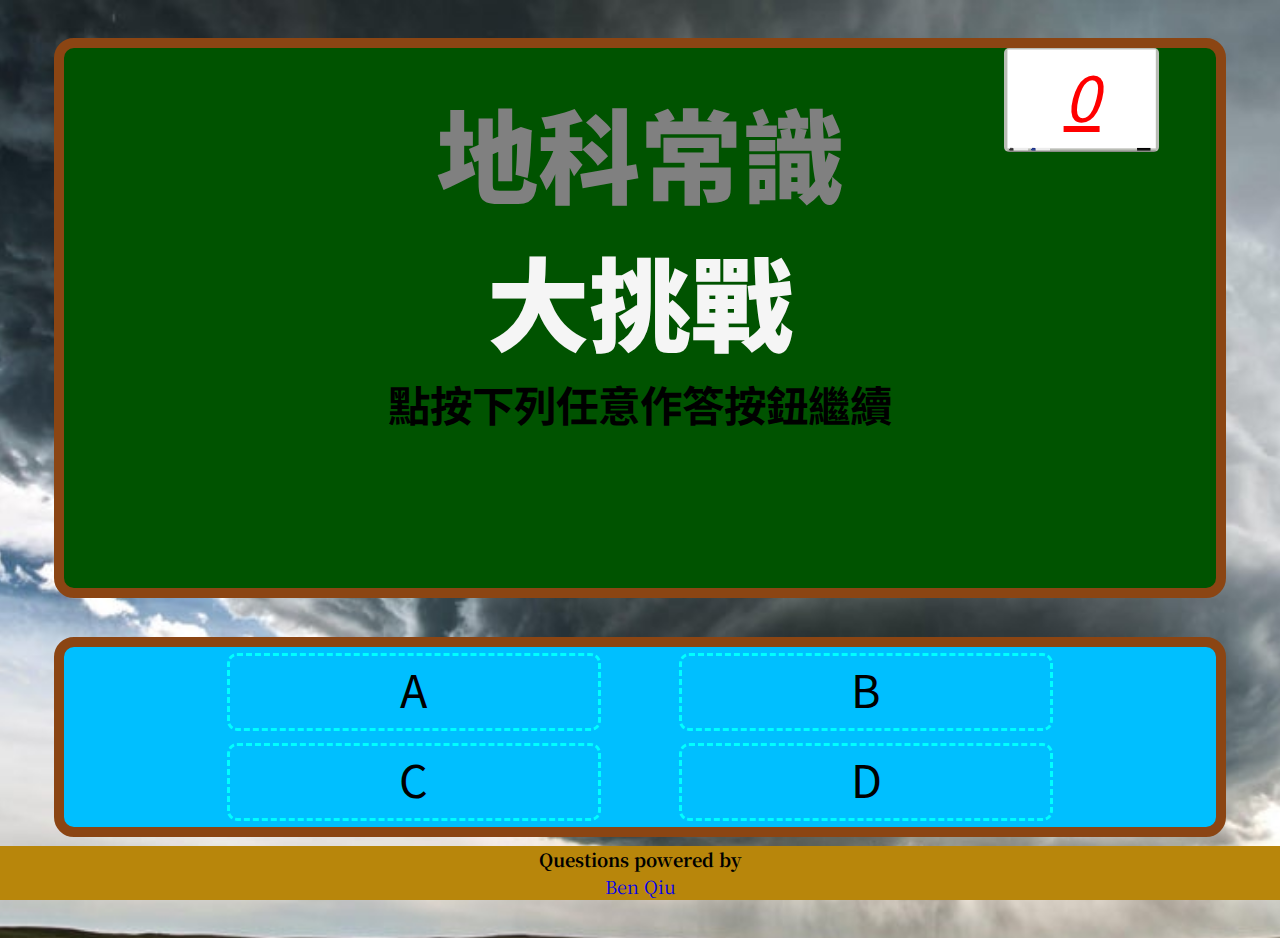
==== final/index.html @ 12b56453 "first commit" ====
<!DOCTYPE html>
<html lang="zh">
<head>
    <meta charset="UTF-8">
    <title>地科常識大挑戰</title>
    <script src="https://ajax.googleapis.com/ajax/libs/jquery/3.5.1/jquery.min.js"></script>
    <link rel="icon" href="imgs/001.png" type="image/x-icon">
    <link rel="stylesheet" href="css/main.css">
    <link rel="stylesheet" href="css/questions.css">
    <link href="https://fonts.googleapis.com/css2?family=Noto+Sans+TC&family=Noto+Serif+TC:wght@600&display=swap" rel="stylesheet">
    <style>
        * {
            font-family: 'Noto Sans TC', sans-serif;
        }
    </style>
</head>
<body>
    <div id="starttext" style="font-family: 'Zhi Mang Xing', cursive;">
        <h1 class="titletext" style="color: grey"><b>地科常識</b></h1>
        <h1 class="titletext" style="color: whitesmoke"><b>大挑戰</b></h1>
        <h5 class="titletext" style="color: #000000">點按下列任意作答按鈕繼續</h5>
    </div>
    <div id="question_back">
        <div id="questext"></div>
        <div id="whiteboard">0</div>
    </div>
    <div id="answer_back">
        <div class="rows" align="center">
            <div id="A" class="ansblock" align="center"><p class="anstext">A</p></div>
            <div id="B" class="ansblock" align="center"><p class="anstext">B</p></div>
        </div>
        <div class="rows" align="center">
            <div id="C" class="ansblock" align="center"><p class="anstext">C</p></div>
            <div id="D" class="ansblock" align="center"><p class="anstext">D</p></div>
        </div>
    </div>
    <div id="bottomline">
        <h5 class="footertext">Questions powered by</h5>
        <a class="footertext" id="Ben" href="https://www.facebook.com/ben.qiu.790" target="_blank">Ben Qiu</a>
    </div>
    <script src="js/answering.js"></script>
</body>
</html>
---- final/css/main.css ----
body {
    background-image: url(../imgs/tornado.jpg);
    background-size: 190vh;
    height: 100vh;
    background-position: center;
    text-align: center;
    margin: 0px;
}

#question_back {
    width:90%;
    height:60%;
    background-color: #005300;
    margin: auto;
    margin-top: 3%;
    border-radius: 20px;
    border-color: saddlebrown;
    border-style: solid;
    border-width: 10px;
    text-align: left;
}

#answer_back {
    width: 90%;
    height: 20%;
    margin: auto;
    margin-top: 3%;
    background-color: deepskyblue;
    border-radius: 20px;
    border-color: saddlebrown;
    border-style: solid;
    border-width: 10px;
}

.rows {
    margin: auto;
    width: 80%;
    height: 50%;
}

.ansblock {
    margin-top: 0.7vh;
    margin-left: 4%;
    margin-right: 4%;
    width: 40%;
    height: 80%;
    display: inline-block;
    border-radius: 10px;
    border-color: cyan;
    border-width: 3px;
    border-style: dashed;
}

.ansblock:hover {
    border-style: solid;
    background-color: mediumslateblue;
}

.ansblock:active {
    border-style: solid;
    background-color: darkred;
}

.anstext {
    font-size: 5vh;
    margin: auto;
}

#whiteboard {
    background-image: url(../imgs/whiteboard.png);
    width: 9.7rem;
    height: 6.5rem;
    border-radius: 5px;
    background-size: cover;
    background-position: center;
    display: inline-block;
    text-align: center;
    position: absolute;
    text-decoration: underline;
    color: red;
    font-size: 400%;
    font-style: italic;
}

#questext {
    display: inline-block;
    width: 61.6%;
    height: 100%;
    margin-right: 10%;
    margin-left: 10%;
    color: white;
}

#starttext {
    position: absolute;
    width: 100%;
    text-align: center;
    font-size: 320%;
    margin-top: 3%;
}

.titletext {
    margin: 0%;
}

#bottomline {
    font-family: 'Noto Serif TC', serif;
    background-color: darkgoldenrod;
    width: 100%;
    height: 6%;
    bottom: 0px;
    position: fixed;
    text-align: center;
}

.footertext {
    margin: auto;
    height: 50%;
    font-size: 2vh;
    font-family: 'Noto Serif TC', serif;
}

#Ben {
    text-decoration: unset;
}

#Ben:hover {
    color: #337ab7;
}
---- final/css/questions.css ----
#title {
    font-size: 3vh;
}

.ans {
    font-size: 2.5vh;
}
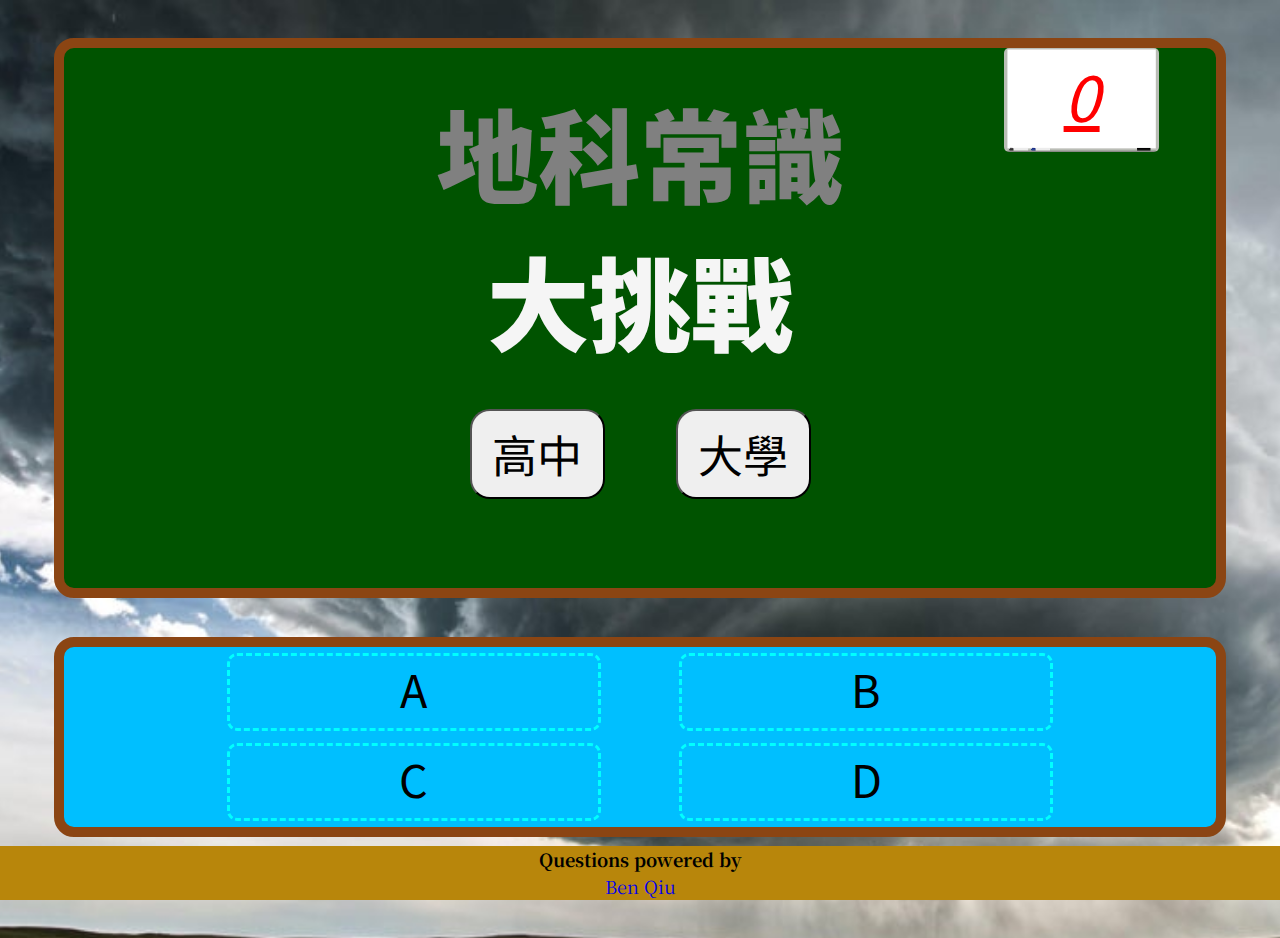
==== commit ac557052: "first commit" ====
--- a/final/index.html
+++ b/final/index.html
@@ -18,7 +18,10 @@
     <div id="starttext" style="font-family: 'Zhi Mang Xing', cursive;">
         <h1 class="titletext" style="color: grey"><b>地科常識</b></h1>
         <h1 class="titletext" style="color: whitesmoke"><b>大挑戰</b></h1>
-        <h5 class="titletext" style="color: #000000">點按下列任意作答按鈕繼續</h5>
+        <div style="height: 10%; margin-top: 4vh">
+            <button id="senior" class="btnstart">高中</button>
+            <button id="bachelor" class="btnstart">大學</button>
+        </div>
     </div>
     <div id="question_back">
         <div id="questext"></div>
@@ -38,6 +41,6 @@
         <h5 class="footertext">Questions powered by</h5>
         <a class="footertext" id="Ben" href="https://www.facebook.com/ben.qiu.790" target="_blank">Ben Qiu</a>
     </div>
-    <script src="js/answering.js"></script>
+    <script src="js/answers.js"></script>
 </body>
 </html>--- a/final/css/main.css
+++ b/final/css/main.css
@@ -126,4 +126,13 @@
 
 #Ben:hover {
     color: #337ab7;
+}
+
+.btnstart {
+    width: 15vh;
+    height: 10vh;
+    border-radius: 20px;
+    margin-right: 30px;
+    margin-left: 30px;
+    font-size: 5vh;
 }--- a/final/css/questions.css
+++ b/final/css/questions.css
@@ -1,7 +1,7 @@
 #title {
-    font-size: 3vh;
+    font-size: 2.5vh;
 }
 
 .ans {
-    font-size: 2.5vh;
+    font-size: 2vh;
 }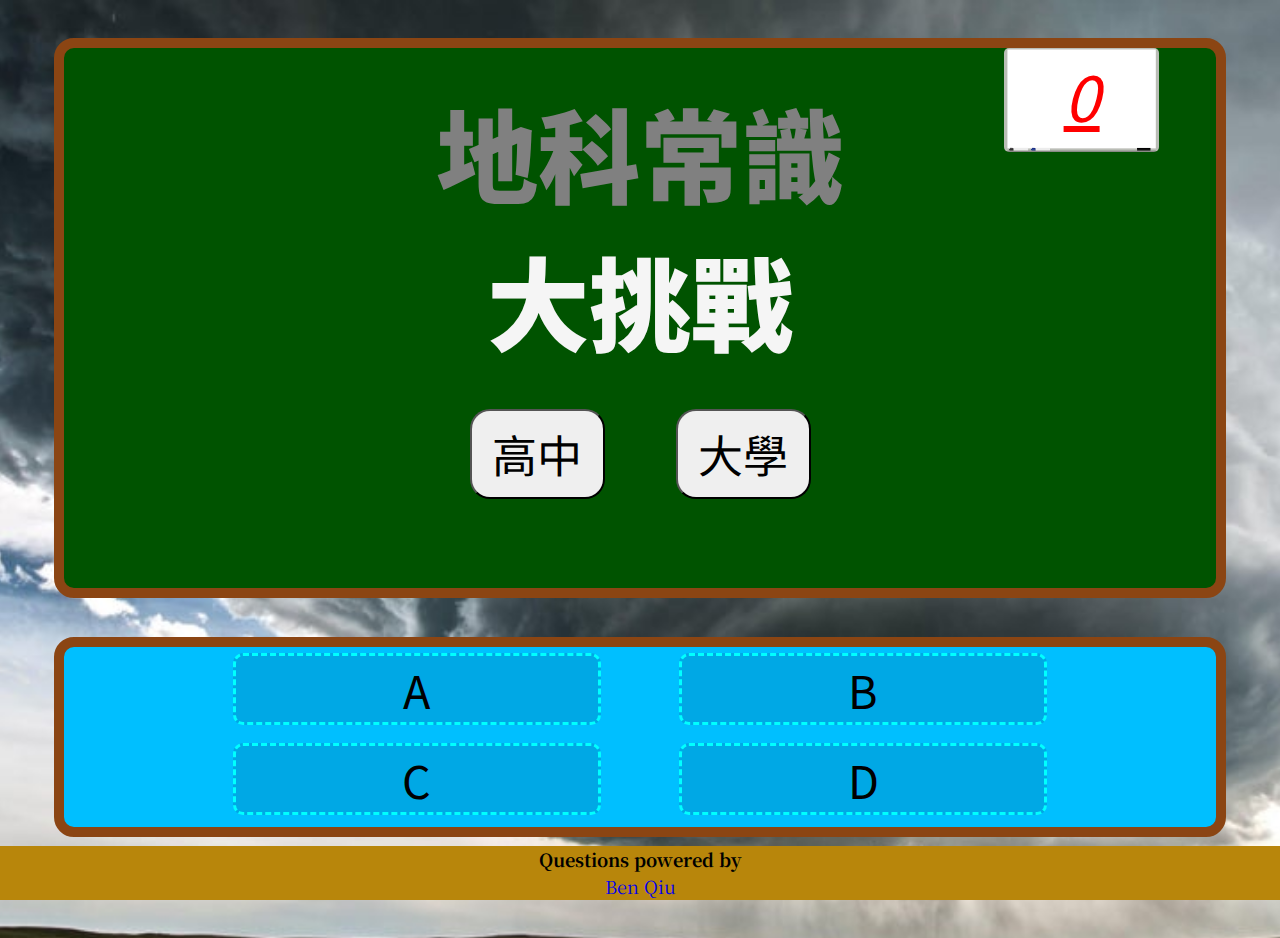
==== commit aca48546: "first commit" ====
--- a/final/index.html
+++ b/final/index.html
@@ -29,12 +29,12 @@
     </div>
     <div id="answer_back">
         <div class="rows" align="center">
-            <div id="A" class="ansblock" align="center"><p class="anstext">A</p></div>
-            <div id="B" class="ansblock" align="center"><p class="anstext">B</p></div>
+            <button id="A" class="ansblock" align="center"><p class="anstext">A</p></button>
+            <button id="B" class="ansblock" align="center"><p class="anstext">B</p></button>
         </div>
         <div class="rows" align="center">
-            <div id="C" class="ansblock" align="center"><p class="anstext">C</p></div>
-            <div id="D" class="ansblock" align="center"><p class="anstext">D</p></div>
+            <button id="C" class="ansblock" align="center"><p class="anstext">C</p></button>
+            <button id="D" class="ansblock" align="center"><p class="anstext">D</p></button>
         </div>
     </div>
     <div id="bottomline">
--- a/final/css/main.css
+++ b/final/css/main.css
@@ -49,6 +49,7 @@
     border-color: cyan;
     border-width: 3px;
     border-style: dashed;
+    background-color: #00a8e5;
 }
 
 .ansblock:hover {
@@ -135,4 +136,12 @@
     margin-right: 30px;
     margin-left: 30px;
     font-size: 5vh;
+}
+
+.btnstart:hover {
+    background-color: gray;
+}
+
+.btnstart:active {
+    background-color:dimgrey;
 }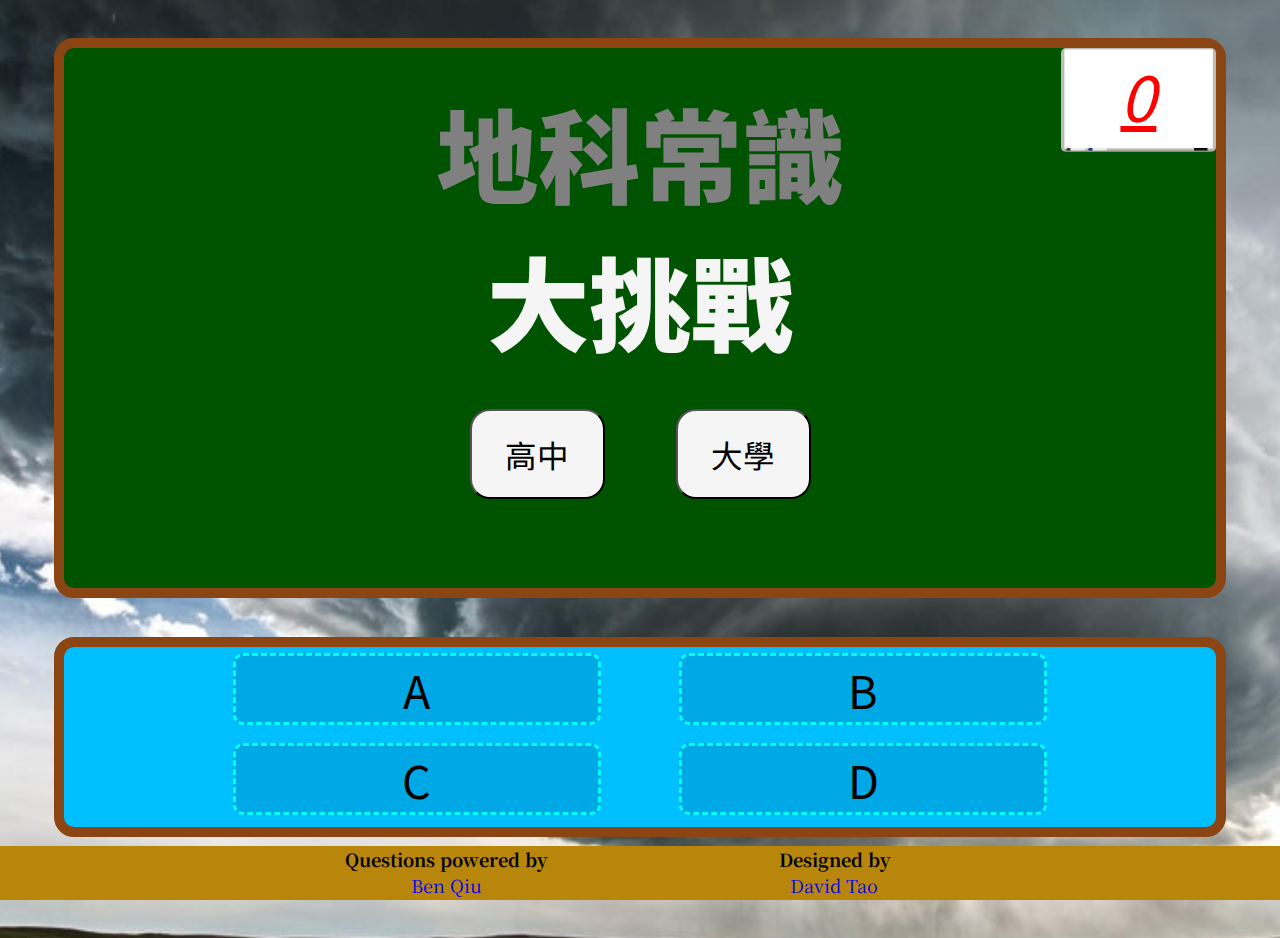
==== commit 33c47cd9: "first commit" ====
--- a/final/index.html
+++ b/final/index.html
@@ -38,8 +38,14 @@
         </div>
     </div>
     <div id="bottomline">
-        <h5 class="footertext">Questions powered by</h5>
-        <a class="footertext" id="Ben" href="https://www.facebook.com/ben.qiu.790" target="_blank">Ben Qiu</a>
+        <div class="powered">
+            <h5 class="footertext">Questions powered by</h5>
+            <a class="footertext" id="Ben" href="https://www.facebook.com/ben.qiu.790" target="_blank">Ben Qiu</a>
+        </div>
+        <div class="powered">
+            <h5 class="footertext">Designed by</h5>
+            <a class="footertext" id="Ben" href="https://www.facebook.com/david.tao.as01/" target="_blank">David Tao</a>
+        </div>
     </div>
     <script src="js/answers.js"></script>
 </body>
--- a/final/css/main.css
+++ b/final/css/main.css
@@ -77,6 +77,7 @@
     display: inline-block;
     text-align: center;
     position: absolute;
+    right: 5%;
     text-decoration: underline;
     color: red;
     font-size: 400%;
@@ -85,9 +86,8 @@
 
 #questext {
     display: inline-block;
-    width: 61.6%;
+    width: 70%;
     height: 100%;
-    margin-right: 10%;
     margin-left: 10%;
     color: white;
 }
@@ -135,7 +135,8 @@
     border-radius: 20px;
     margin-right: 30px;
     margin-left: 30px;
-    font-size: 5vh;
+    font-size: 3.5vh;
+    background-color: whitesmoke;
 }
 
 .btnstart:hover {
@@ -144,4 +145,9 @@
 
 .btnstart:active {
     background-color:dimgrey;
+}
+
+.powered {
+    display: inline-block;
+    width: 30%;
 }--- a/final/css/questions.css
+++ b/final/css/questions.css
@@ -4,4 +4,11 @@
 
 .ans {
     font-size: 2vh;
+}
+
+.correctness {
+    height: 30%;
+    width: 30%;
+    border-radius: 15%;
+    display: none;
 }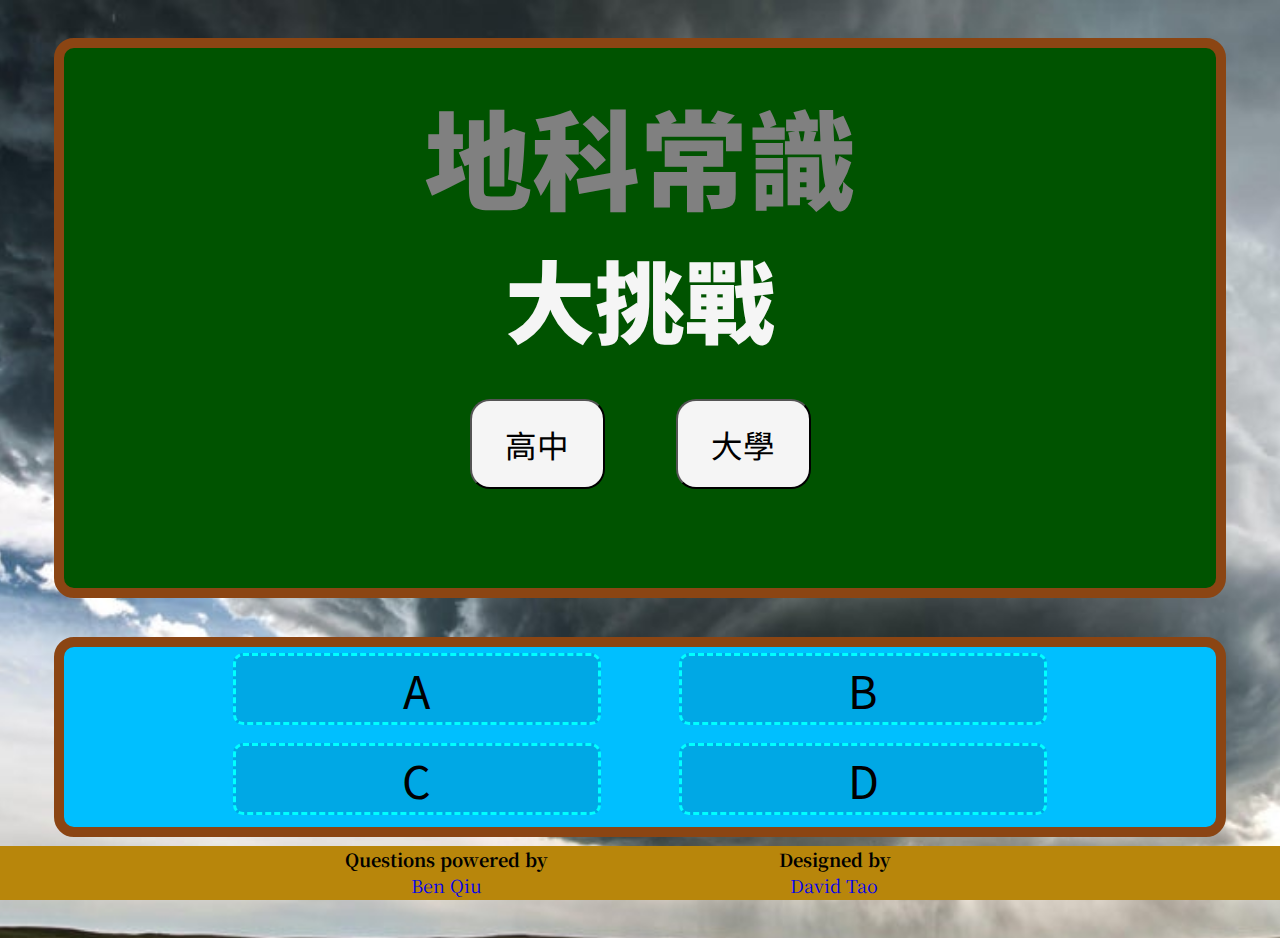
==== commit 786d0e97: "first commit" ====
--- a/final/index.html
+++ b/final/index.html
@@ -15,17 +15,19 @@
     </style>
 </head>
 <body>
-    <div id="starttext" style="font-family: 'Zhi Mang Xing', cursive;">
-        <h1 class="titletext" style="color: grey"><b>地科常識</b></h1>
-        <h1 class="titletext" style="color: whitesmoke"><b>大挑戰</b></h1>
+    <div id="endtext" style="font-family: 'Zhi Mang Xing', cursive;" align="center"></div>
+    <div id="starttext" style="font-family: 'Zhi Mang Xing', cursive;" align="center">
+        <h1 class="titletext" style="color: grey;font-size: 12vh"><b>地科常識</b></h1>
+        <h1 class="titletext" style="color: whitesmoke;font-size: 10vh"><b>大挑戰</b></h1>
         <div style="height: 10%; margin-top: 4vh">
-            <button id="senior" class="btnstart">高中</button>
+            <button id="senior" class="btnstart" onclick="">高中</button>
             <button id="bachelor" class="btnstart">大學</button>
         </div>
     </div>
     <div id="question_back">
         <div id="questext"></div>
         <div id="whiteboard">0</div>
+        <div id="timing"></div>
     </div>
     <div id="answer_back">
         <div class="rows" align="center">
@@ -40,13 +42,15 @@
     <div id="bottomline">
         <div class="powered">
             <h5 class="footertext">Questions powered by</h5>
-            <a class="footertext" id="Ben" href="https://www.facebook.com/ben.qiu.790" target="_blank">Ben Qiu</a>
+            <a class="footertext" id="Ben" href="https://www.facebook.com/ben.qiu.790/" target="_blank">Ben Qiu</a>
         </div>
         <div class="powered">
             <h5 class="footertext">Designed by</h5>
             <a class="footertext" id="Ben" href="https://www.facebook.com/david.tao.as01/" target="_blank">David Tao</a>
         </div>
     </div>
+    <img src="imgs/wrong.png" style="display: none" alt="">
+    <img src="imgs/bingo.png" style="display: none" alt="">
     <script src="js/answers.js"></script>
 </body>
 </html>--- a/final/css/main.css
+++ b/final/css/main.css
@@ -74,7 +74,7 @@
     border-radius: 5px;
     background-size: cover;
     background-position: center;
-    display: inline-block;
+    display: none;
     text-align: center;
     position: absolute;
     right: 5%;
@@ -90,6 +90,7 @@
     height: 100%;
     margin-left: 10%;
     color: white;
+    overflow: auto;
 }
 
 #starttext {
@@ -98,6 +99,19 @@
     text-align: center;
     font-size: 320%;
     margin-top: 3%;
+    height:50%;
+    border-radius: 5%;
+}
+
+#endtext {
+    position: absolute;
+    width: 100%;
+    text-align: center;
+    font-size: 320%;
+    margin-top: 3%;
+    height:50%;
+    border-radius: 5%;
+    display: none;
 }
 
 .titletext {
@@ -148,6 +162,20 @@
 }
 
 .powered {
-    display: inline-block;
+    display: inline-table;
     width: 30%;
+    top: 0px;
+}
+
+#timing {
+    display: inline-table;
+    background-color: #018d2f;
+    text-align: center;
+    width: 9.7rem;
+    right: 5%;
+    position: absolute;
+    margin-top: 7rem;
+    border-radius: 10px;
+    color: whitesmoke;
+    font-size: 2vh;
 }--- a/final/css/questions.css
+++ b/final/css/questions.css
@@ -1,14 +1,20 @@
 #title {
+    font-size: 3vh;
+}
+
+.ans {
     font-size: 2.5vh;
 }
 
-.ans {
-    font-size: 2vh;
+.correctness {
+    height: 30vh;
+    width: 30vh;
+    border-radius: 50%;
 }
 
-.correctness {
-    height: 30%;
-    width: 30%;
-    border-radius: 15%;
-    display: none;
+.correcting {
+    font-size: 8vh;
+    border-radius: 1vh;
+    width: 50vh;
+    margin: auto;
 }